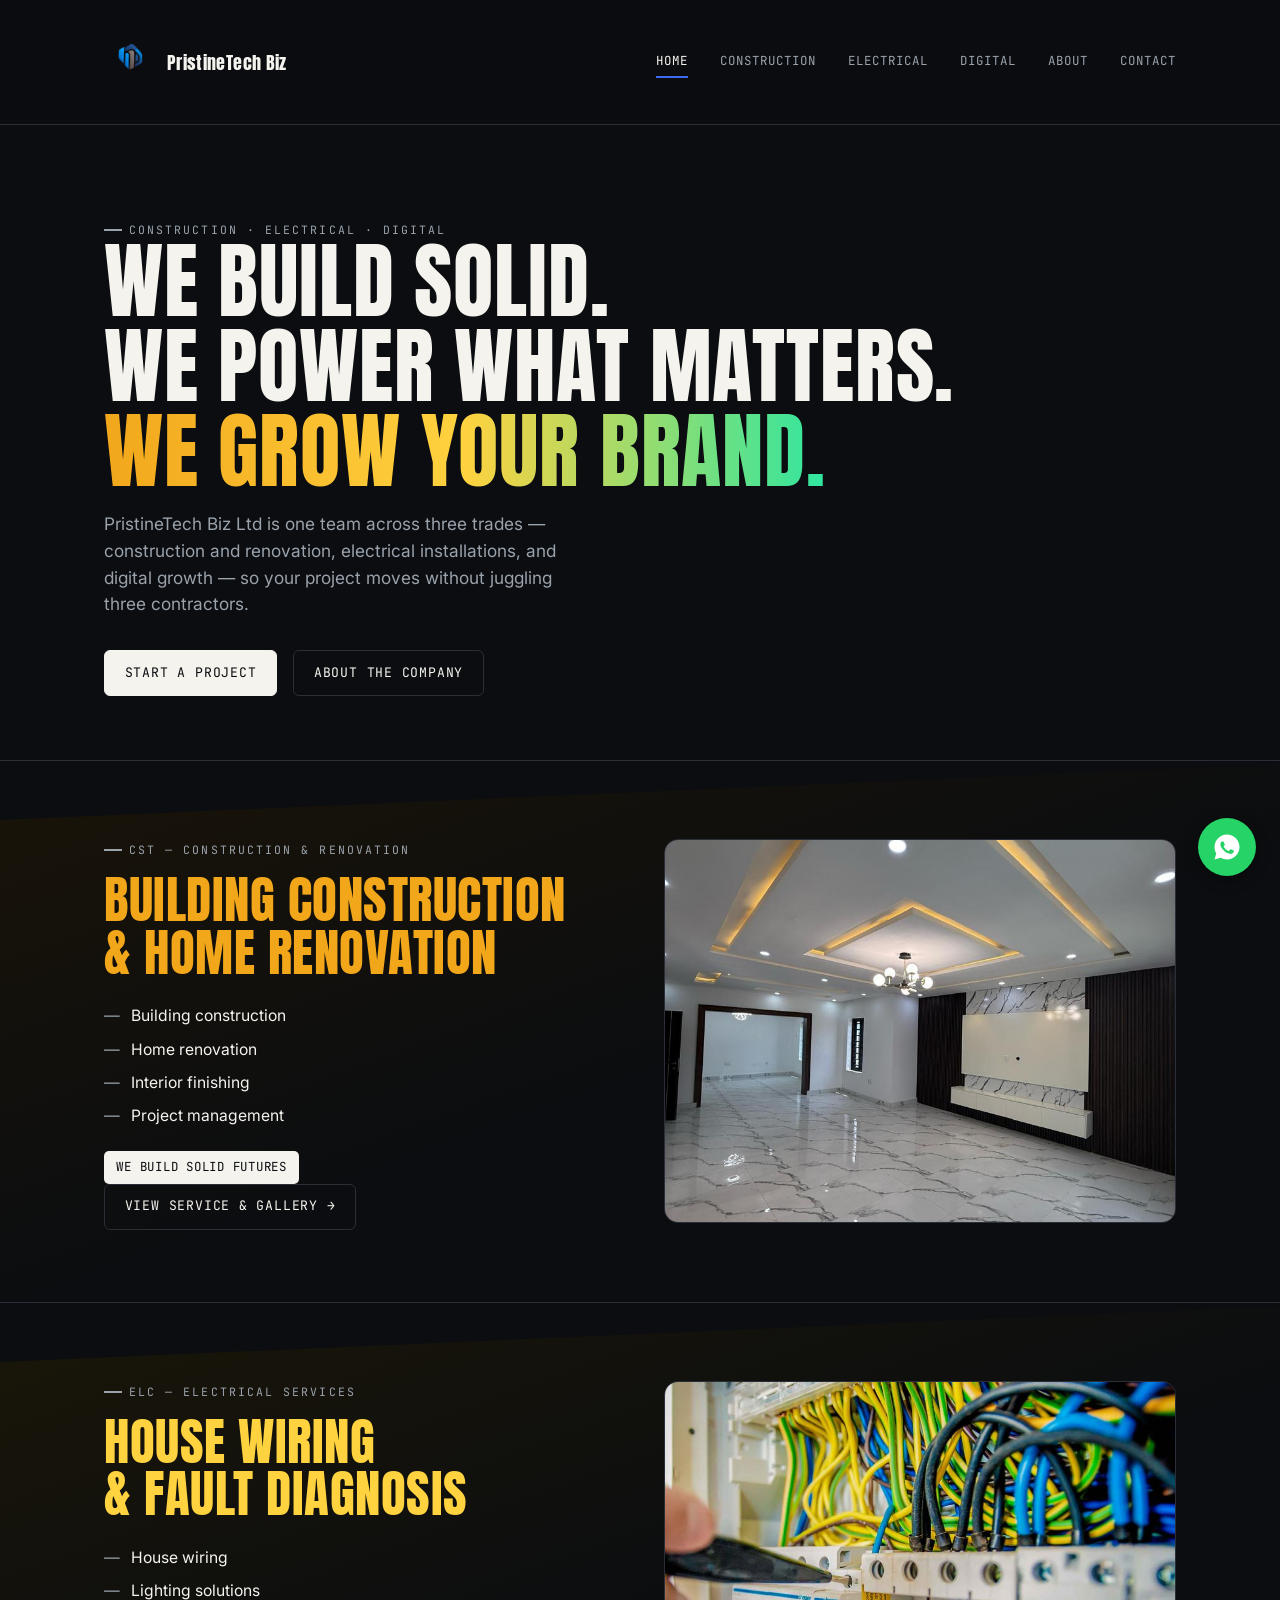
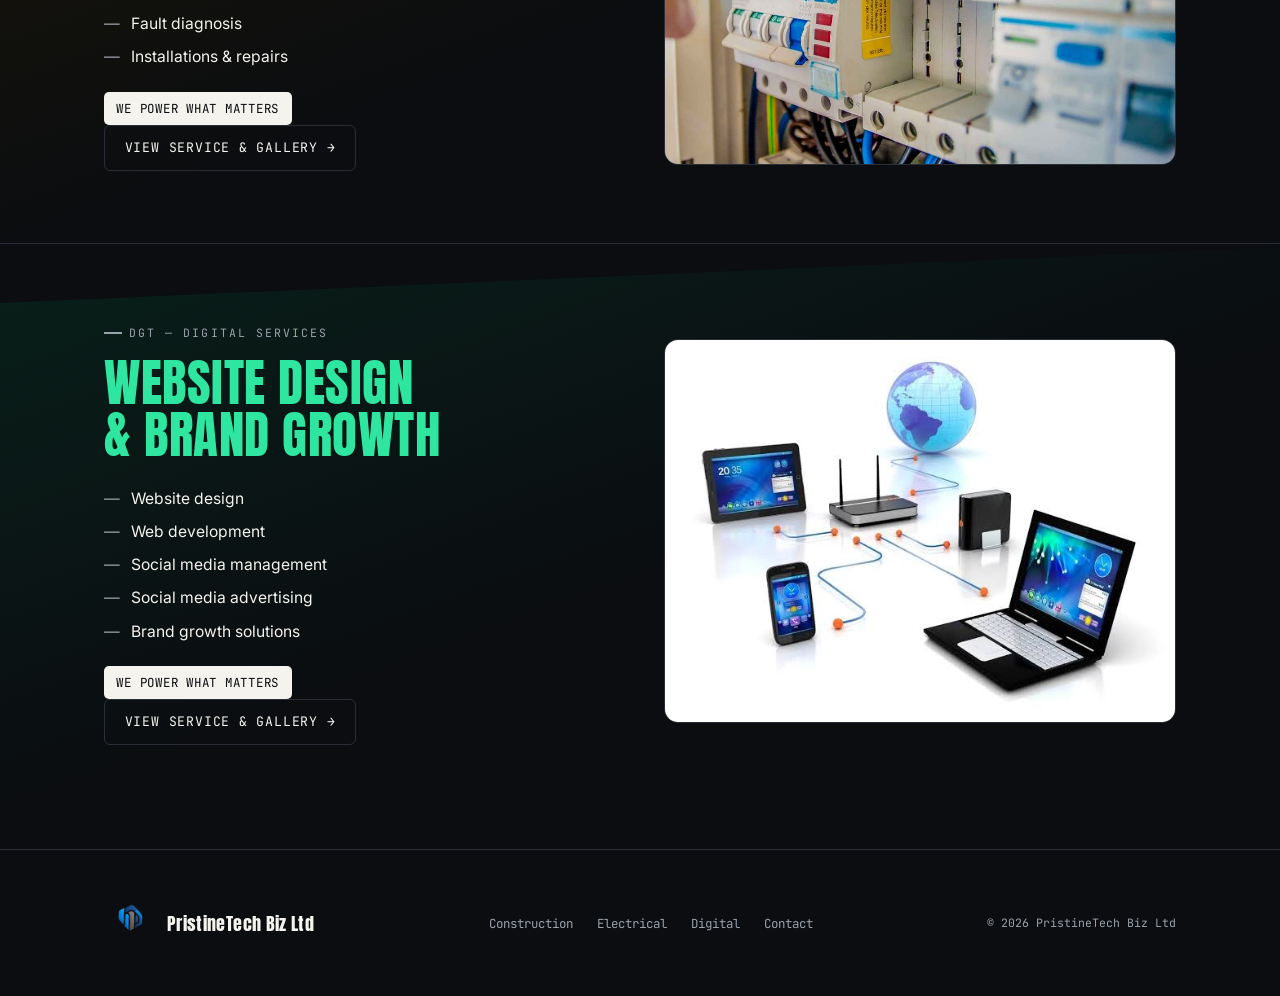
==== index.html @ e7f6a04f "Add favicon and manifest links to index.html Added favicon links and manifest for better branding." ====
<!doctype html>
<html lang="en">
<head>
  <link rel="icon" type="image/x-icon" href="/favicon/favicon.ico">
<link rel="icon" type="image/png" sizes="32x32" href="/favicon/favicon-32x32.png">
<link rel="icon" type="image/png" sizes="16x16" href="/favicon/favicon-16x16.png">
<link rel="apple-touch-icon" href="/favicon/apple-touch-icon.png">
<link rel="manifest" href="/favicon/site.webmanifest">
<meta charset="UTF-8">
<meta name="viewport" content="width=device-width, initial-scale=1.0">
<title>PristineTech Biz Ltd — Construction, Electrical &amp; Digital Services</title>
<meta name="description" content="PristineTech Biz Ltd delivers construction &amp; renovation, electrical services, and digital growth solutions — built solid, powered right.">
<link rel="stylesheet" href="assets/css/style.css?v=2">
</head>
<body>

<header class="site-header">
  <div class="wrap">
    <a class="logo" href="index.html"><img class="logo-img" src="assets/images/logo/pristinetechbiz_logo_2.png" alt="PristineTech Biz Ltd logo"> PristineTech Biz</a>
    <button class="nav-toggle" aria-expanded="false" aria-label="Toggle menu">☰</button>
    <nav class="main-nav">
      <a href="index.html" aria-current="page">Home</a>
      <a href="construction-renovation.html">Construction</a>
      <a href="electrical-services.html">Electrical</a>
      <a href="digital-services.html">Digital</a>
      <a href="about.html">About</a>
      <a href="contact.html">Contact</a>
    </nav>
  </div>
</header>

<section class="hero">
  <div class="wrap">
    <span class="eyebrow">Construction · Electrical · Digital</span>
    <h1>We build solid.<br>We power what matters.<br><span class="accent-line">We grow your brand.</span></h1>
    <p class="lede">PristineTech Biz Ltd is one team across three trades — construction and renovation, electrical installations, and digital growth — so your project moves without juggling three contractors.</p>
    <div class="cta-row">
      <a class="btn btn-solid" href="contact.html">Start a project</a>
      <a class="btn btn-line" href="about.html">About the company</a>
    </div>
  </div>
</section>

<section class="panel panel-cst">
  <div class="wrap panel-inner">
    <div class="panel-grid">
      <div>
        <span class="eyebrow">CST — Construction &amp; Renovation</span>
        <h2>Building Construction<br>&amp; Home Renovation</h2>
        <ul class="service-list">
          <li>Building construction</li>
          <li>Home renovation</li>
          <li>Interior finishing</li>
          <li>Project management</li>
        </ul>
        <span class="tagline-badge">We Build Solid Futures</span>
        <div class="cta-row"><a class="btn btn-line" href="construction-renovation.html">View service &amp; gallery →</a></div>
      </div>
      <div class="mini-slider" id="construction-slider"></div>
    </div>
  </div>
</section>

<section class="panel panel-elc">
  <div class="wrap panel-inner">
    <div class="panel-grid">
      <div class="mini-slider" id="electrical-slider" style="order:2"></div>
      <div style="order:1">
        <span class="eyebrow">ELC — Electrical Services</span>
        <h2>House Wiring<br>&amp; Fault Diagnosis</h2>
        <ul class="service-list">
          <li>House wiring</li>
          <li>Lighting solutions</li>
          <li>Fault diagnosis</li>
          <li>Installations &amp; repairs</li>
        </ul>
        <span class="tagline-badge">We Power What Matters</span>
        <div class="cta-row"><a class="btn btn-line" href="electrical-services.html">View service &amp; gallery →</a></div>
      </div>
    </div>
  </div>
</section>

<section class="panel panel-dgt">
  <div class="wrap panel-inner">
    <div class="panel-grid">
      <div>
        <span class="eyebrow">DGT — Digital Services</span>
        <h2>Website Design<br>&amp; Brand Growth</h2>
        <ul class="service-list">
          <li>Website design</li>
          <li>Web development</li>
          <li>Social media management</li>
          <li>Social media advertising</li>
          <li>Brand growth solutions</li>
        </ul>
        <span class="tagline-badge">We Power What Matters</span>
        <div class="cta-row"><a class="btn btn-line" href="digital-services.html">View service &amp; gallery →</a></div>
      </div>
      <div class="mini-slider" id="digital-slider"></div>
    </div>
  </div>
</section>

<footer class="site-footer">
  <div class="wrap">
    <span class="logo"><img class="logo-img" src="assets/images/logo/pristinetechbiz_logo_2.png" alt="PristineTech Biz Ltd logo"> PristineTech Biz Ltd</span>
    <nav class="foot-links">
      <a href="construction-renovation.html">Construction</a>
      <a href="electrical-services.html">Electrical</a>
      <a href="digital-services.html">Digital</a>
      <a href="contact.html">Contact</a>
    </nav>
    <span class="foot-note">© <span id="year"></span> PristineTech Biz Ltd</span>
  </div>
</footer>

<script src="assets/js/script.js"></script>
<script>
  initSlider('construction-slider', [
    { src: "assets/images/construction/IMG-20250523-WA0003.jpg", alt: "Construction project 1" },
    { src: "assets/images/construction/construction.jpg", alt: "Construction project 2" },
    { src: "assets/images/construction/IMG-20260212-WA0004.jpg", alt: "Construction project 3" },
    { src: "assets/images/construction/electrical 2.jpg", alt: "Construction project 4" },
        { src: "assets/images/construction/19f71fbeab74486bb42ddce59c59d554.jpg", alt: "Construction project placeholder 5" },
    { src: "assets/images/construction/IMG_20250320_165807_387.jpg", alt: "Construction project placeholder 6" },
    { src: "assets/images/construction/Screenshot_20260808-220955.jpg", alt: "Construction project placeholder 7" },
    { src: "assets/images/construction/project 2.jpg", alt: "Construction project placeholder 8" },
  ]);
  initSlider('electrical-slider', [
    { src: "assets/images/electrical/Electrical-Engineering.jpg", alt: "Electrical project 1" },
    { src: "assets/images/electrical/electrical 5.jpeg", alt: "Electrical project 2" },
    { src: "assets/images/electrical/project 1.jpg", alt: "Electrical project 3" },
    { src: "assets/images/electrical/IMG-20250507-WA0004.jpg", alt: "Electrical project 4" },
  ]);
  initSlider('digital-slider', [
    { src: "assets/images/digital/digital.jpeg", alt: "Digital project 1" },
    { src: "assets/images/digital/digital 1.jpg", alt: "Digital project 2" },
  ]);
  document.getElementById('year').textContent = new Date().getFullYear();
</script>
  <a class="whatsapp-float" href="https://wa.me/2347010302625?text=Hi%20PristineTech%20Biz%2C%20I%27d%20like%20to%20make%20an%20inquiry" target="_blank" rel="noopener" aria-label="Chat with us on WhatsApp">
  <svg viewBox="0 0 24 24" fill="#fff"><path d="M12 2C6.48 2 2 6.48 2 12c0 1.87.51 3.63 1.4 5.14L2 22l4.98-1.35A9.94 9.94 0 0 0 12 22c5.52 0 10-4.48 10-10S17.52 2 12 2zm5.2 14.2c-.22.62-1.28 1.19-1.77 1.24-.45.05-1.02.07-1.65-.1a15.2 15.2 0 0 1-1.5-.55c-2.65-1.15-4.38-3.83-4.51-4.01-.13-.18-1.08-1.44-1.08-2.74s.68-1.94.93-2.2c.24-.26.53-.33.7-.33h.5c.16 0 .38-.03.58.44.22.53.75 1.83.81 1.96.07.13.11.29.02.47-.09.18-.14.29-.27.45-.13.15-.28.34-.4.46-.13.13-.27.27-.12.53.16.26.7 1.16 1.51 1.88 1.03.92 1.9 1.2 2.16 1.34.26.13.42.11.57-.07.16-.18.66-.77.84-1.03.18-.26.35-.22.59-.13.24.09 1.53.72 1.79.85.26.13.44.2.5.31.06.11.06.66-.16 1.28z"/></svg>
</a>
</body>
</html>
---- assets/css/style.css ----
/* ==========================================================================
   PristineTech Biz Ltd — shared stylesheet
   Design language: bold poster panels, angled dividers, three service
   accents (construction amber, electrical volt-yellow, digital mint).
   ========================================================================== */

@import url('https://fonts.googleapis.com/css2?family=Anton&family=Inter:wght@400;500;600;700;800&family=JetBrains+Mono:wght@500;600&display=swap');

:root{
  --bg:        #0b0d10;
  --bg-panel:  #15181d;
  --bg-panel-2:#1c2027;
  --ink:       #f5f3ee;
  --ink-dim:   #9aa2ac;
  --line:      #2a2f37;

  --brand:     #3d6bf0;

  --cst-1:     #f2a71b;
  --cst-2:     #d9481e;
  --elc-1:     #ffd23f;
  --elc-2:     #ff9f1c;
  --dgt-1:     #2fe6a0;
  --dgt-2:     #12b886;

  --display: 'Anton', Impact, sans-serif;
  --body:    'Inter', -apple-system, sans-serif;
  --mono:    'JetBrains Mono', monospace;

  --skew: -2.5deg;
}

*,*::before,*::after{ box-sizing:border-box; }
html{ scroll-behavior:smooth; }
body{
  margin:0;
  background:var(--bg);
  color:var(--ink);
  font-family:var(--body);
  line-height:1.55;
  -webkit-font-smoothing:antialiased;
}
img{ max-width:100%; display:block; }
a{ color:inherit; text-decoration:none; }
h1,h2,h3{ font-family:var(--display); font-weight:400; letter-spacing:.01em; line-height:1.02; margin:0; text-transform:uppercase; }
p{ margin:0; }
.wrap{ max-width:1120px; margin:0 auto; padding:0 24px; }
.eyebrow{
  font-family:var(--mono); font-size:.72rem; letter-spacing:.18em;
  text-transform:uppercase; color:var(--ink-dim); display:inline-flex; gap:.6em; align-items:center;
}
.eyebrow::before{ content:''; width:18px; height:2px; background:currentColor; display:inline-block; }

:focus-visible{ outline:3px solid var(--dgt-1); outline-offset:3px; }

/* ---------- header ---------- */
.site-header{
  position:sticky; top:0; z-index:50;
  background:rgba(11,13,16,.86); backdrop-filter:blur(10px);
  border-bottom:1px solid var(--line);
}
.site-header .wrap{ display:flex; align-items:center; justify-content:space-between; height:124px; }
.logo{ display:flex; align-items:center; gap:.7em; font-family:var(--display); font-size:1.15rem; letter-spacing:.02em; }
.logo-img{ width:50px; height:50px; object-fit:contain; }
nav.main-nav{ display:flex; gap:2rem; }
nav.main-nav a{
  font-family:var(--mono); font-size:.78rem; letter-spacing:.08em; text-transform:uppercase;
  color:var(--ink-dim); padding:.4em 0; border-bottom:2px solid transparent; transition:.15s;
}
nav.main-nav a:hover, nav.main-nav a[aria-current="page"]{ color:var(--ink); border-color:var(--brand); }
.nav-toggle{ display:none; background:none; border:1px solid var(--line); color:var(--ink); border-radius:8px; padding:.5em .7em; font-size:1.1rem; }

@media (max-width:760px){
  nav.main-nav{
    position:fixed; inset:76px 0 auto 0; background:var(--bg-panel);
    flex-direction:column; padding:1rem 24px; gap:0; border-bottom:1px solid var(--line);
    transform:translateY(-140%); transition:transform .25s ease;
  }
  nav.main-nav.open{ transform:translateY(0); }
  nav.main-nav a{ padding:.9em 0; border-bottom:1px solid var(--line); }
  .nav-toggle{ display:block; }
}

/* ---------- hero ---------- */
.hero{ padding:5.5rem 0 4rem; position:relative; overflow:hidden; }
.hero h1{ font-size:clamp(2.6rem,7vw,5.2rem); }
.hero .accent-line{ background:linear-gradient(90deg,var(--cst-1),var(--elc-1),var(--dgt-1)); -webkit-background-clip:text; background-clip:text; color:transparent; }
.hero p.lede{ max-width:44ch; color:var(--ink-dim); font-size:1.08rem; margin-top:1.1rem; }
.hero .cta-row{ display:flex; gap:1rem; flex-wrap:wrap; margin-top:2rem; }

.btn{
  font-family:var(--mono); font-size:.82rem; letter-spacing:.06em; text-transform:uppercase;
  padding:.9em 1.5em; border-radius:6px; border:1px solid var(--line); display:inline-flex; align-items:center; gap:.6em;
  transition:.15s;
}
.btn-solid{ background:var(--ink); color:var(--bg); border-color:var(--ink); }
.btn-solid:hover{ background:transparent; color:var(--ink); }
.btn-line:hover{ border-color:var(--ink); }

/* ---------- panel sections (poster-panel motif) ---------- */
.panel{
  position:relative; padding:4.5rem 0; overflow:hidden;
  border-top:1px solid var(--line);
}
.panel::before{ /* angled top edge, mimics comic-panel cut */
  content:''; position:absolute; top:-1px; left:0; right:0; height:60px;
  background:var(--bg); transform:skewY(var(--skew)); transform-origin:top left; z-index:1;
}
.panel-inner{ position:relative; z-index:2; }
.panel-cst{ background:linear-gradient(160deg,#1a1408,var(--bg) 55%); }
.panel-elc{ background:linear-gradient(160deg,#1a1608,var(--bg) 55%); }
.panel-dgt{ background:linear-gradient(160deg,#08201a,var(--bg) 55%); }

.panel-grid{ display:grid; grid-template-columns:1fr 1fr; gap:3rem; align-items:center; }
@media (max-width:800px){ .panel-grid{ grid-template-columns:1fr; } }

.panel h2{ font-size:clamp(2rem,4.2vw,3.2rem); margin:.3em 0 .5em; }
.panel-cst h2{ color:var(--cst-1); }
.panel-elc h2{ color:var(--elc-1); }
.panel-dgt h2{ color:var(--dgt-1); }

ul.service-list{ list-style:none; margin:1.2rem 0 0; padding:0; display:grid; gap:.55rem; }
ul.service-list li{ display:flex; gap:.7em; align-items:baseline; color:var(--ink); font-size:.98rem; }
ul.service-list li::before{ content:'—'; color:var(--ink-dim); }

.tagline-badge{
  display:inline-block; margin-top:1.4rem; font-family:var(--mono); font-size:.78rem;
  letter-spacing:.06em; text-transform:uppercase; padding:.55em 1em; border-radius:5px;
  background:var(--ink); color:var(--bg);
}

.panel-visual{
  aspect-ratio:4/3; border-radius:14px; background:var(--bg-panel-2);
   display:grid; place-items:center; color:var(--ink-dim);
   font-family:var(--mono); font-size:.8rem; text-align:center; padding:2rem;
}
 .mini-slider{
  position:relative; aspect-ratio:4/3; border-radius:14px; overflow:hidden;
  border:1px solid var(--line); background:var(--bg-panel-2);
}
.mini-slider img{
  position:absolute; inset:0; width:100%; height:100%; object-fit:cover;
  opacity:0; transition:opacity .8s ease;
}
.mini-slider img.active{ opacity:1; }
}

/* ---------- service page header ---------- */
.service-hero{ padding:4rem 0 3rem; }
.service-hero .eyebrow{ margin-bottom:.9rem; }
.service-hero h1{ font-size:clamp(2.2rem,6vw,3.8rem); }
.service-hero p.lede{ color:var(--ink-dim); max-width:56ch; margin-top:1rem; }
.service-hero.cst h1{ color:var(--cst-1); }
.service-hero.elc h1{ color:var(--elc-1); }
.service-hero.dgt h1{ color:var(--dgt-1); }

/* ---------- gallery ---------- */
.gallery-section{ padding:1rem 0 4rem; }
.gallery-grid{ display:grid; grid-template-columns:repeat(auto-fill,minmax(220px,1fr)); gap:1rem; margin-top:1.5rem; }
.gallery-grid img{ width:100%; aspect-ratio:4/3; object-fit:cover; border-radius:10px; border:1px solid var(--line); }

/* ---------- inquiry form ---------- */
.inquiry{ padding:3rem 0 5rem; }
.inquiry-card{
  background:var(--bg-panel); border:1px solid var(--line); border-radius:16px;
  padding:2.4rem; display:grid; gap:1.1rem; max-width:640px;
}
.field{ display:grid; gap:.4rem; }
.field label{ font-family:var(--mono); font-size:.74rem; letter-spacing:.08em; text-transform:uppercase; color:var(--ink-dim); }
.field input, .field textarea{
  background:var(--bg); border:1px solid var(--line); border-radius:8px; color:var(--ink);
  padding:.85em 1em; font-family:var(--body); font-size:.95rem;
}
.field textarea{ min-height:120px; resize:vertical; }
.field input:focus, .field textarea:focus{ outline:2px solid var(--brand); border-color:transparent; }
.submit-btn{
  font-family:var(--mono); font-size:.82rem; letter-spacing:.06em; text-transform:uppercase;
  padding:.9em 1.6em; border-radius:6px; border:none; background:var(--brand); color:#fff; cursor:pointer; width:fit-content;
}
.submit-btn:hover{ filter:brightness(1.12); }
.whatsapp-float{
  position:fixed; bottom:24px; right:24px; z-index:60;
  width:58px; height:58px; border-radius:50%;
  background:#25D366; display:grid; place-items:center;
  box-shadow:0 4px 14px rgba(0,0,0,.35);
  transition:transform .15s ease;
}
.whatsapp-float:hover{ transform:scale(1.08); }
.whatsapp-float svg{ width:30px; height:30px; }
/* ---------- footer ---------- */
footer.site-footer{ border-top:1px solid var(--line); padding:3rem 0; margin-top:2rem; }
footer.site-footer .wrap{ display:flex; justify-content:space-between; flex-wrap:wrap; gap:1.5rem; align-items:center; }
footer .foot-links{ display:flex; gap:1.5rem; font-family:var(--mono); font-size:.78rem; color:var(--ink-dim); }
footer .foot-note{ font-family:var(--mono); font-size:.72rem; color:var(--ink-dim); }

@media (prefers-reduced-motion:reduce){ html{ scroll-behavior:auto; } * { transition:none !important; } }
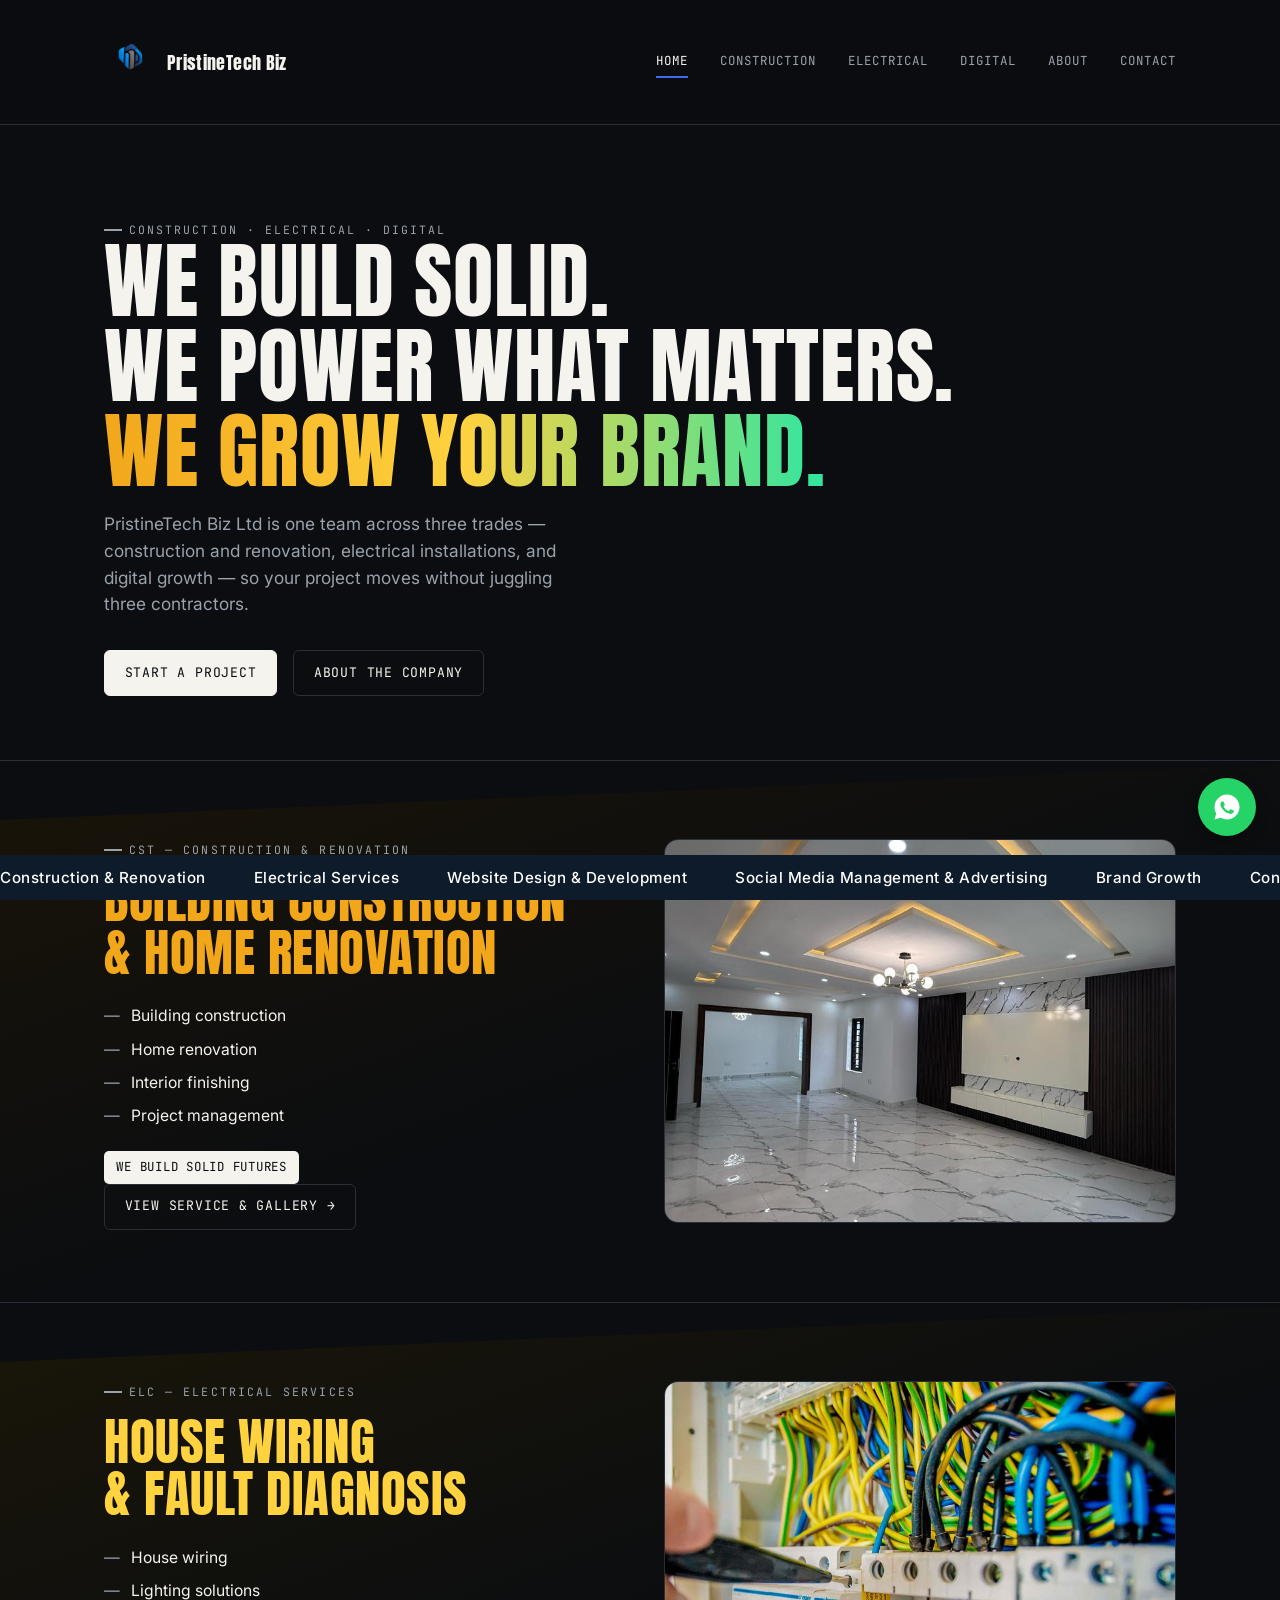
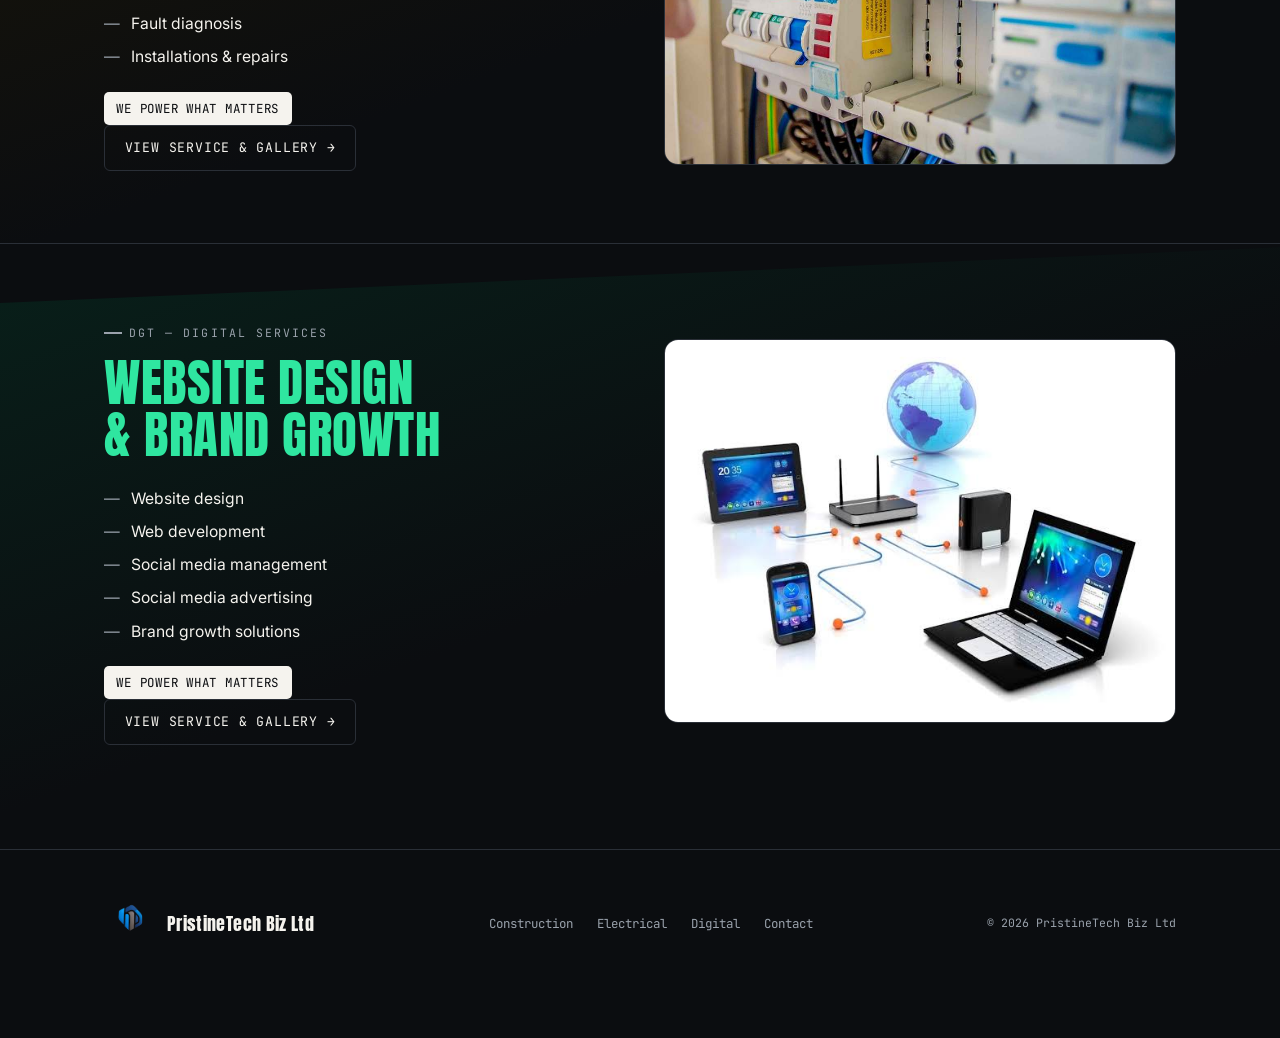
==== commit cda925b1: "Add files via upload" ====
--- a/index.html
+++ b/index.html
@@ -142,5 +142,19 @@
   <a class="whatsapp-float" href="https://wa.me/2347010302625?text=Hi%20PristineTech%20Biz%2C%20I%27d%20like%20to%20make%20an%20inquiry" target="_blank" rel="noopener" aria-label="Chat with us on WhatsApp">
   <svg viewBox="0 0 24 24" fill="#fff"><path d="M12 2C6.48 2 2 6.48 2 12c0 1.87.51 3.63 1.4 5.14L2 22l4.98-1.35A9.94 9.94 0 0 0 12 22c5.52 0 10-4.48 10-10S17.52 2 12 2zm5.2 14.2c-.22.62-1.28 1.19-1.77 1.24-.45.05-1.02.07-1.65-.1a15.2 15.2 0 0 1-1.5-.55c-2.65-1.15-4.38-3.83-4.51-4.01-.13-.18-1.08-1.44-1.08-2.74s.68-1.94.93-2.2c.24-.26.53-.33.7-.33h.5c.16 0 .38-.03.58.44.22.53.75 1.83.81 1.96.07.13.11.29.02.47-.09.18-.14.29-.27.45-.13.15-.28.34-.4.46-.13.13-.27.27-.12.53.16.26.7 1.16 1.51 1.88 1.03.92 1.9 1.2 2.16 1.34.26.13.42.11.57-.07.16-.18.66-.77.84-1.03.18-.26.35-.22.59-.13.24.09 1.53.72 1.79.85.26.13.44.2.5.31.06.11.06.66-.16 1.28z"/></svg>
 </a>
+<div class="lower-third">
+  <div class="lower-third__track">
+    <span>Construction & Renovation</span>
+    <span>Electrical Services</span>
+    <span>Website Design & Development</span>
+    <span>Social Media Management & Advertising</span>
+    <span>Brand Growth</span>
+    <span>Construction & Renovation</span>
+    <span>Electrical Services</span>
+    <span>Website Design & Development</span>
+    <span>Social Media Management & Advertising</span>
+    <span>Brand Growth</span>
+  </div>
+</div>
 </body>
 </html>
--- a/assets/css/style.css
+++ b/assets/css/style.css
@@ -143,7 +143,102 @@
   opacity:0; transition:opacity .8s ease;
 }
 .mini-slider img.active{ opacity:1; }
-}
+
+/* ---------- testimonials & trust badges ---------- */
+.testimonials, .trust-badges { padding: 3rem 0; text-align: center; }
+.testimonials h2 { font-size: clamp(1.6rem, 4vw, 2.2rem); margin-bottom: 1.6rem; color: var(--ink); }
+
+.slider {
+  position: relative;
+  width: 100%;
+  max-width: 320px;
+  height: 170px;
+  margin: 0 auto;
+  display: flex;
+  align-items: center;
+  justify-content: center;
+}
+#badge-slider { height: 44px; }
+
+.slide {
+  display: none;
+  opacity: 0;
+  transition: opacity 0.6s ease;
+  width: 100%;
+  height: 100%;
+  align-items: center;
+  justify-content: center;
+  flex-direction: column;
+  background: #111;
+  border-radius: 10px;
+  overflow: hidden;
+  box-sizing: border-box;
+}
+.slide.active { display: flex; opacity: 1; }
+.slide.text-review { align-items: flex-start; padding: 14px 16px; }
+
+.reviewer-row { display: flex; align-items: center; gap: 10px; margin-bottom: 6px; }
+.avatar {
+  width: 32px;
+  height: 32px;
+  border-radius: 50%;
+  background: #2e7d32;
+  color: #fff;
+  font-weight: 700;
+  font-size: 0.9rem;
+  display: flex;
+  align-items: center;
+  justify-content: center;
+  flex-shrink: 0;
+}
+.reviewer-meta { text-align: left; }
+.reviewer-meta .name { display: block; font-weight: 700; color: #fff; font-size: 0.9rem; }
+.reviewer-meta .stars { color: #f5a623; font-size: 0.8rem; letter-spacing: 1px; }
+
+.slide p {
+  background: transparent;
+  color: #fff;
+  margin: 0;
+  font-size: 0.9rem;
+  line-height: 1.4;
+  text-align: left;
+  overflow: hidden;
+  display: -webkit-box;
+  -webkit-line-clamp: 3;
+  -webkit-box-orient: vertical;
+}
+.slide span.location { display: block; margin-top: 8px; font-weight: 600; color: #ccc; font-size: 0.78rem; }
+
+.review-screenshot {
+  width: 100%;
+  height: 100%;
+  object-fit: contain;
+  display: block;
+}
+
+/* Trust badge card overrides the generic dark slide box with a light card */
+#badge-slider {
+  background: #eef6ee;
+  border-radius: 12px;
+  padding: 12px 16px;
+  max-width: 280px;
+  height: auto;
+  min-height: 44px;
+}
+#badge-slider .slide { background: transparent; padding: 0; }
+.badge-item {
+  font-weight: 700;
+  color: #2e7d32;
+  font-size: 0.95rem;
+  display: flex;
+  align-items: center;
+  justify-content: center;
+  gap: 8px;
+}
+
+.dots { display: flex; justify-content: center; gap: 8px; margin-top: 10px; }
+.dot { width: 8px; height: 8px; border-radius: 50%; background: var(--line); transition: background 0.3s; }
+.dot.active { background: var(--dgt-1); }
 
 /* ---------- service page header ---------- */
 .service-hero{ padding:4rem 0 3rem; }
@@ -179,7 +274,7 @@
 }
 .submit-btn:hover{ filter:brightness(1.12); }
 .whatsapp-float{
-  position:fixed; bottom:24px; right:24px; z-index:60;
+  position:fixed; bottom:64px; right:24px; z-index:60;
   width:58px; height:58px; border-radius:50%;
   background:#25D366; display:grid; place-items:center;
   box-shadow:0 4px 14px rgba(0,0,0,.35);
@@ -187,6 +282,35 @@
 }
 .whatsapp-float:hover{ transform:scale(1.08); }
 .whatsapp-float svg{ width:30px; height:30px; }
+
+/* ---------- lower-third scrolling ticker ---------- */
+body { padding-bottom: 42px; }
+.lower-third {
+  position: fixed;
+  bottom: 0;
+  left: 0;
+  width: 100%;
+  background: #0d1b2a;
+  color: #fff;
+  overflow: hidden;
+  white-space: nowrap;
+  padding: 10px 0;
+  z-index: 50;
+}
+.lower-third__track {
+  display: inline-flex;
+  gap: 3rem;
+  animation: crawl 25s linear infinite;
+}
+.lower-third__track span {
+  font-size: 0.95rem;
+  font-weight: 500;
+  letter-spacing: 0.5px;
+}
+@keyframes crawl {
+  from { transform: translateX(0); }
+  to { transform: translateX(-50%); }
+}
 /* ---------- footer ---------- */
 footer.site-footer{ border-top:1px solid var(--line); padding:3rem 0; margin-top:2rem; }
 footer.site-footer .wrap{ display:flex; justify-content:space-between; flex-wrap:wrap; gap:1.5rem; align-items:center; }
@@ -194,3 +318,4 @@
 footer .foot-note{ font-family:var(--mono); font-size:.72rem; color:var(--ink-dim); }
 
 @media (prefers-reduced-motion:reduce){ html{ scroll-behavior:auto; } * { transition:none !important; } }
+
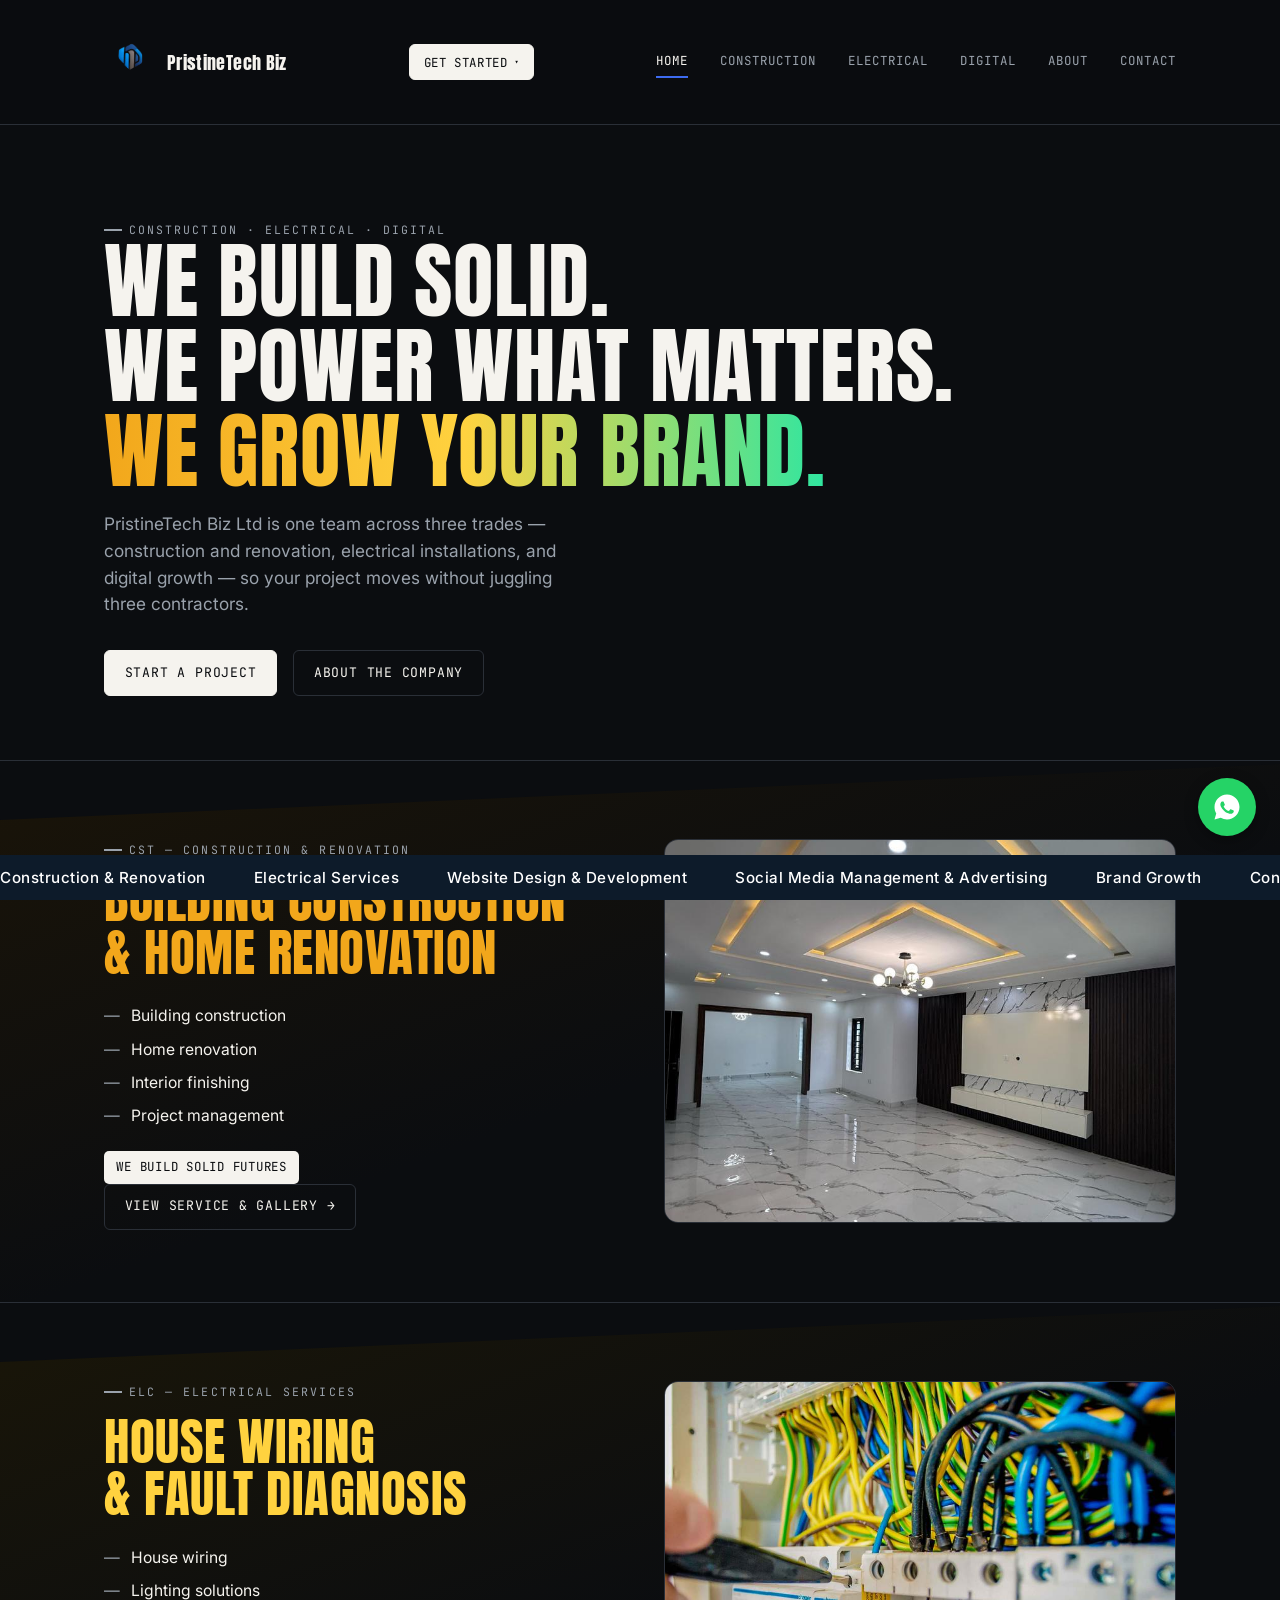
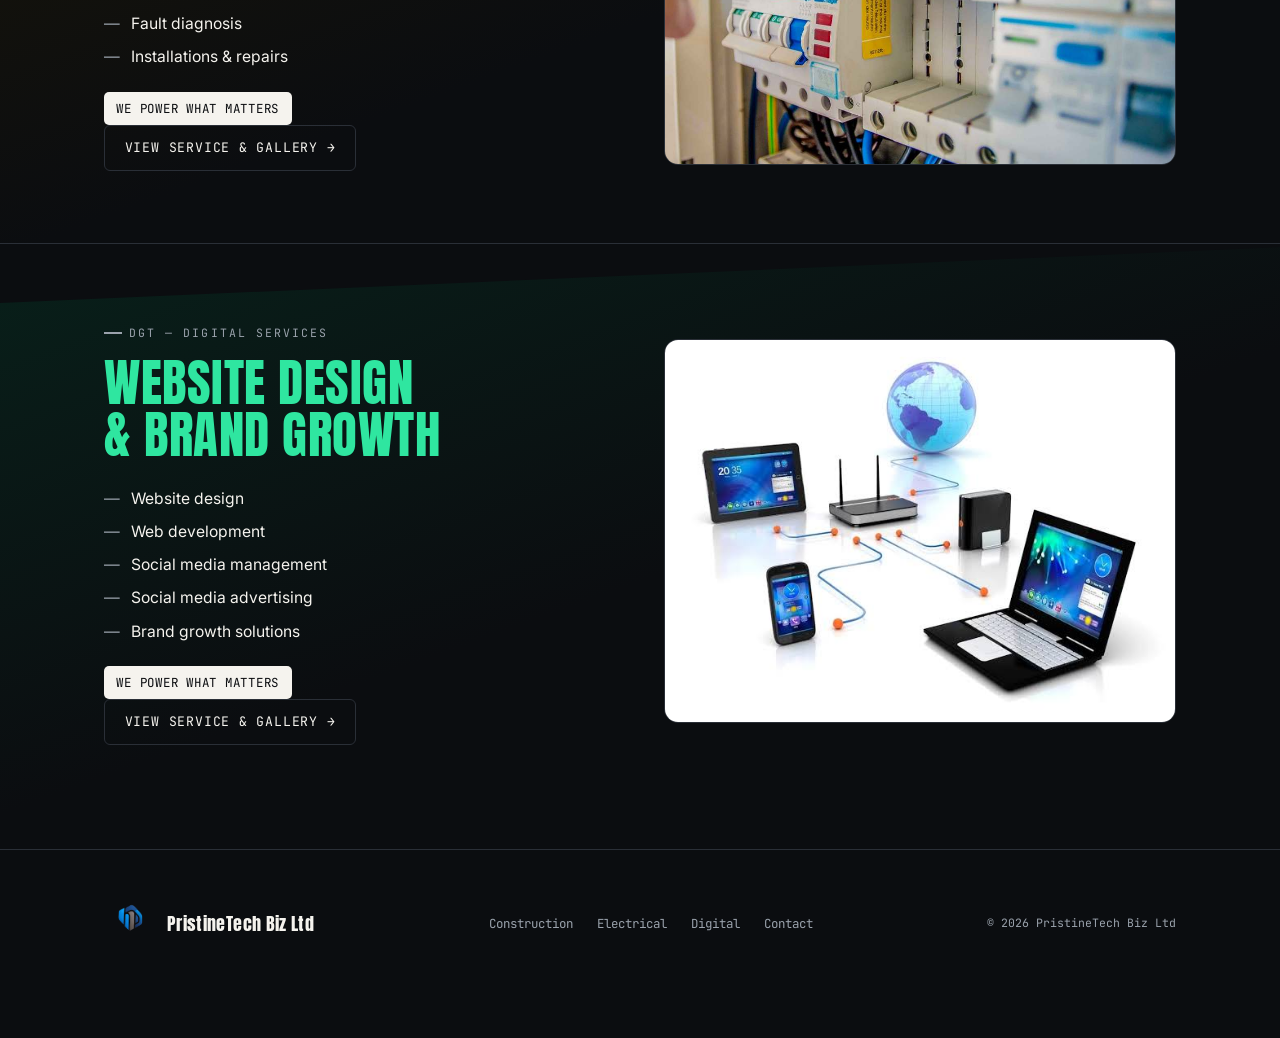
==== commit 1a6e9e53: "Add header CTA button and dropdown menu Added a call-to-action button with a dropdown menu for techn" ====
--- a/index.html
+++ b/index.html
@@ -10,14 +10,23 @@
 <meta name="viewport" content="width=device-width, initial-scale=1.0">
 <title>PristineTech Biz Ltd — Construction, Electrical &amp; Digital Services</title>
 <meta name="description" content="PristineTech Biz Ltd delivers construction &amp; renovation, electrical services, and digital growth solutions — built solid, powered right.">
-<link rel="stylesheet" href="assets/css/style.css?v=2">
+<link rel="stylesheet" href="assets/css/style.css?v=3">
 </head>
 <body>
 
 <header class="site-header">
   <div class="wrap">
     <a class="logo" href="index.html"><img class="logo-img" src="assets/images/logo/pristinetechbiz_logo_2.png" alt="PristineTech Biz Ltd logo"> PristineTech Biz</a>
-    <button class="nav-toggle" aria-expanded="false" aria-label="Toggle menu">☰</button>
+    <div class="header-cta">
+  <button class="header-cta-btn" id="header-cta-btn" aria-expanded="false" aria-haspopup="true">
+    <span class="btn-label">Get Started</span> <span class="chevron">▾</span>
+  </button>
+  <div class="header-cta-menu" id="header-cta-menu">
+    <a href="technicians.html?tab=register">Join as Technician</a>
+    <a href="technicians.html?tab=book">Book a Technician</a>
+  </div>
+</div>
+<button class="nav-toggle" aria-expanded="false" aria-label="Toggle menu">☰</button>
     <nav class="main-nav">
       <a href="index.html" aria-current="page">Home</a>
       <a href="construction-renovation.html">Construction</a>
--- a/assets/css/style.css
+++ b/assets/css/style.css
@@ -253,7 +253,35 @@
 .gallery-section{ padding:1rem 0 4rem; }
 .gallery-grid{ display:grid; grid-template-columns:repeat(auto-fill,minmax(220px,1fr)); gap:1rem; margin-top:1.5rem; }
 .gallery-grid img{ width:100%; aspect-ratio:4/3; object-fit:cover; border-radius:10px; border:1px solid var(--line); }
-
+/* ---------- AI quote chat ---------- */
+.quote-chat-section{ padding:1rem 0 4rem; }
+.quote-chat-card{
+  background:var(--bg-panel); border:1px solid var(--line); border-radius:16px;
+  padding:1.6rem; max-width:640px; display:flex; flex-direction:column; height:520px;
+}
+#quote-chat-log{
+  flex:1; overflow-y:auto; display:flex; flex-direction:column; gap:.7rem; padding:.5rem .2rem 1rem;
+}
+.chat-bubble{
+  max-width:80%; padding:.75em 1em; border-radius:12px; font-size:.92rem; line-height:1.45; white-space:pre-wrap;
+}
+.chat-user{ align-self:flex-end; background:var(--brand); color:#fff; border-bottom-right-radius:3px; }
+.chat-assistant{ align-self:flex-start; background:var(--bg); border:1px solid var(--line); border-bottom-left-radius:3px; }
+.chat-typing{ color:var(--ink-dim); font-style:italic; }
+
+#quote-chat-form{ display:flex; gap:.6rem; border-top:1px solid var(--line); padding-top:1rem; }
+#quote-chat-input{
+  flex:1; background:var(--bg); border:1px solid var(--line); border-radius:8px; color:var(--ink);
+  padding:.8em 1em; font-family:var(--body); font-size:.92rem;
+}
+#quote-chat-input:focus{ outline:2px solid var(--brand); border-color:transparent; }
+#quote-chat-send{
+  font-family:var(--mono); font-size:.8rem; letter-spacing:.05em; text-transform:uppercase;
+  padding:.7em 1.3em; border-radius:6px; border:none; background:var(--elc-1); color:#0b0d10; cursor:pointer;
+}
+#quote-chat-send:disabled{ opacity:.5; cursor:default; }
+#quote-chat-send:not(:disabled):hover{ filter:brightness(1.08); }
+                 
 /* ---------- inquiry form ---------- */
 .inquiry{ padding:3rem 0 5rem; }
 .inquiry-card{
@@ -311,6 +339,44 @@
   from { transform: translateX(0); }
   to { transform: translateX(-50%); }
 }
+/* ---------- header dropdown CTA ---------- */
+.header-cta{ position:relative; }
+.header-cta-btn{
+  font-family:var(--mono); font-size:.78rem; letter-spacing:.05em; text-transform:uppercase;
+  padding:.65em 1.1em; border-radius:6px; border:1px solid var(--ink); background:var(--ink); color:var(--bg);
+  cursor:pointer; display:inline-flex; align-items:center; gap:.5em;
+}
+.header-cta-btn:hover{ background:transparent; color:var(--ink); }
+.header-cta-btn .chevron{ transition:transform .15s ease; font-size:.7em; }
+.header-cta-btn[aria-expanded="true"] .chevron{ transform:rotate(180deg); }
+.header-cta-menu{
+  position:absolute; right:0; top:calc(100% + 10px); min-width:220px;
+  background:var(--bg-panel); border:1px solid var(--line); border-radius:10px;
+  display:none; flex-direction:column; overflow:hidden; z-index:70;
+  box-shadow:0 10px 30px rgba(0,0,0,.4);
+}
+.header-cta-menu.open{ display:flex; }
+.header-cta-menu a{
+  padding:.9em 1.1em; font-family:var(--mono); font-size:.78rem; letter-spacing:.04em;
+  text-transform:uppercase; color:var(--ink); border-bottom:1px solid var(--line);
+}
+.header-cta-menu a:last-child{ border-bottom:none; }
+.header-cta-menu a:hover{ background:var(--bg); color:var(--elc-1); }
+
+@media (max-width:760px){
+  .header-cta-btn span.btn-label{ display:none; }
+  .header-cta-btn{ padding:.65em .8em; }
+}
+
+/* ---------- artisan promo banner ---------- */
+.artisan-banner{
+  background:linear-gradient(90deg,var(--brand),#8b5cf6);
+  color:#fff; text-align:center; padding:.7em 1em;
+  font-family:var(--mono); font-size:.76rem; letter-spacing:.03em;
+}
+.artisan-banner a{ text-decoration:underline; font-weight:700; margin-left:.4em; }
+.artisan-banner a:hover{ opacity:.85; }
+                      
 /* ---------- footer ---------- */
 footer.site-footer{ border-top:1px solid var(--line); padding:3rem 0; margin-top:2rem; }
 footer.site-footer .wrap{ display:flex; justify-content:space-between; flex-wrap:wrap; gap:1.5rem; align-items:center; }
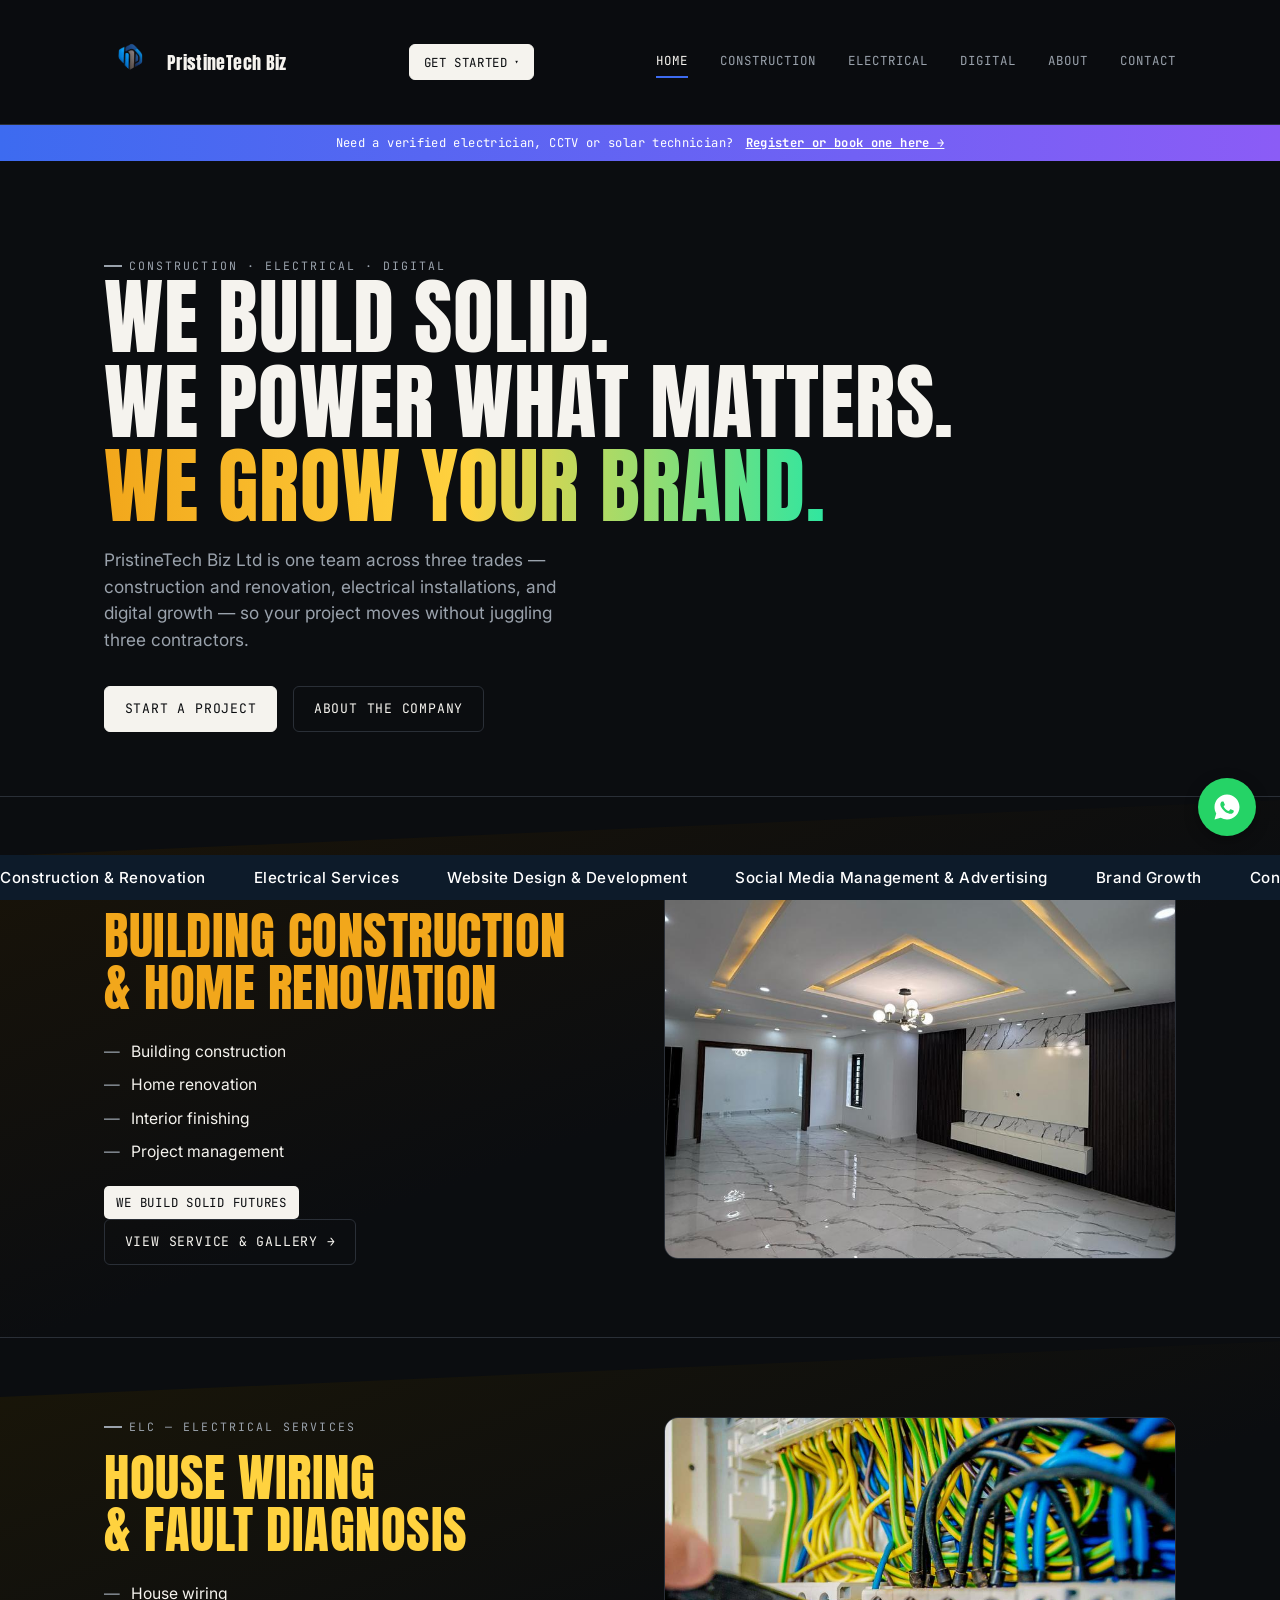
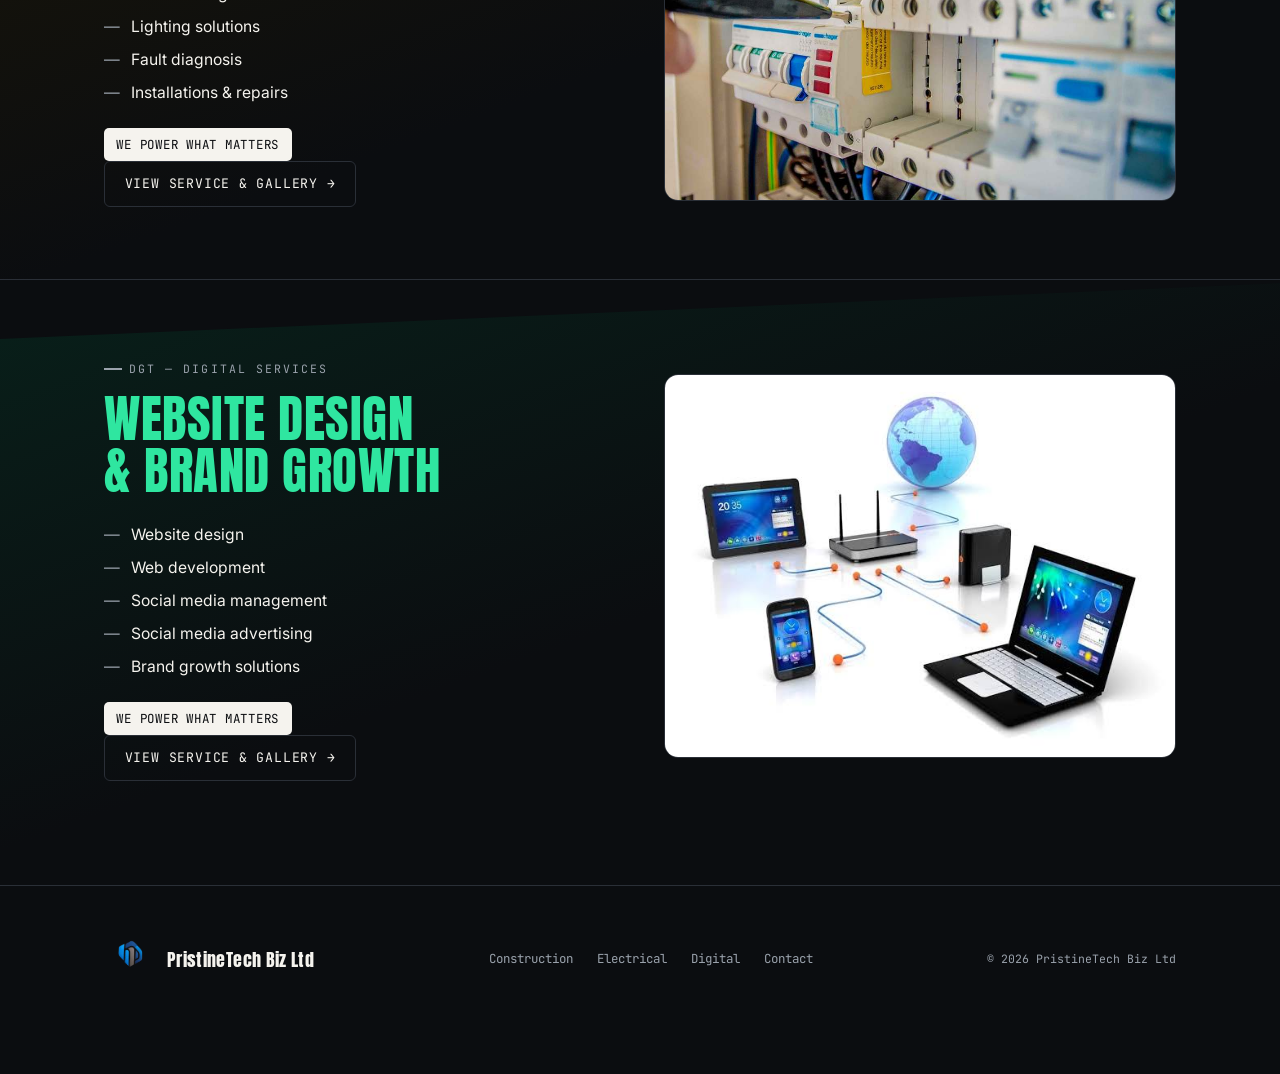
==== commit 45fd4359: "Add artisan banner for technician services Added a banner for technician registration or booking." ====
--- a/index.html
+++ b/index.html
@@ -36,7 +36,9 @@
       <a href="contact.html">Contact</a>
     </nav>
   </div>
-</header>
+</header><div class="artisan-banner">
+  Need a verified electrician, CCTV or solar technician? <a href="technicians.html">Register or book one here →</a>
+</div>
 
 <section class="hero">
   <div class="wrap">
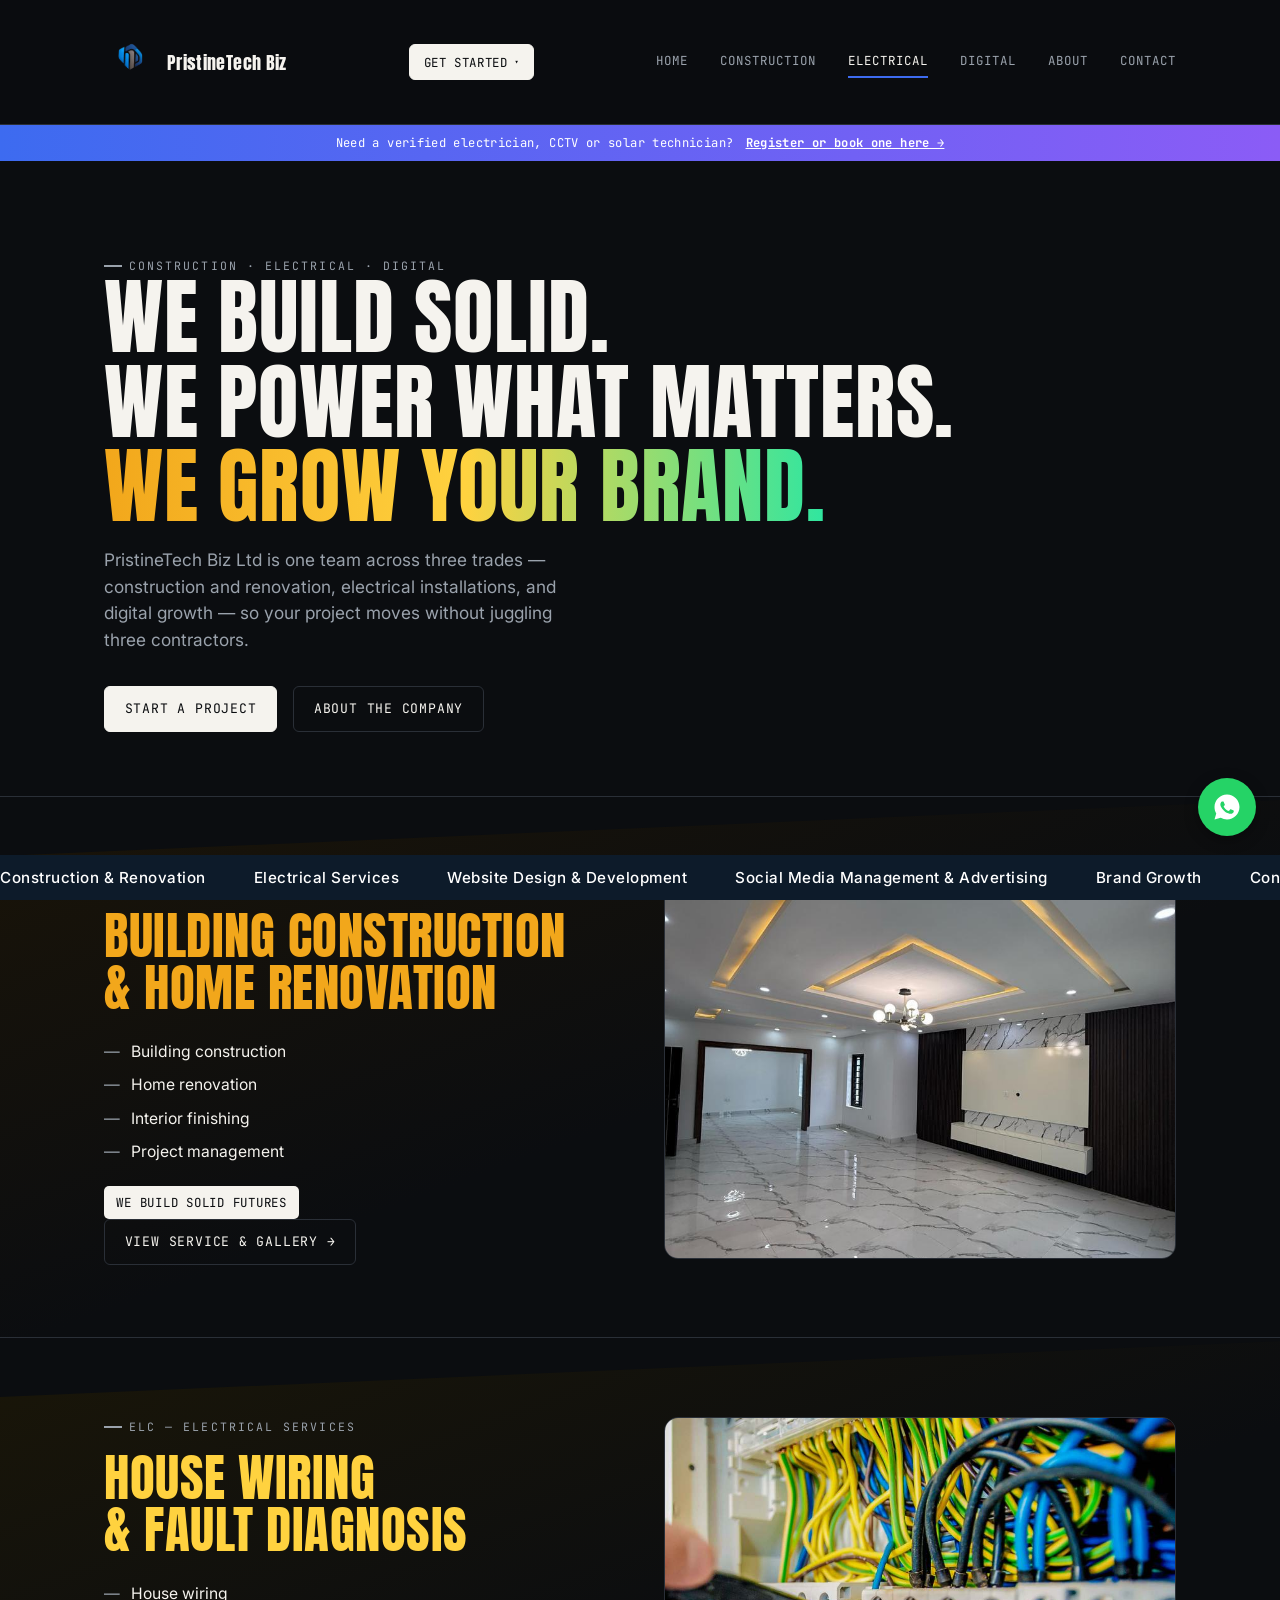
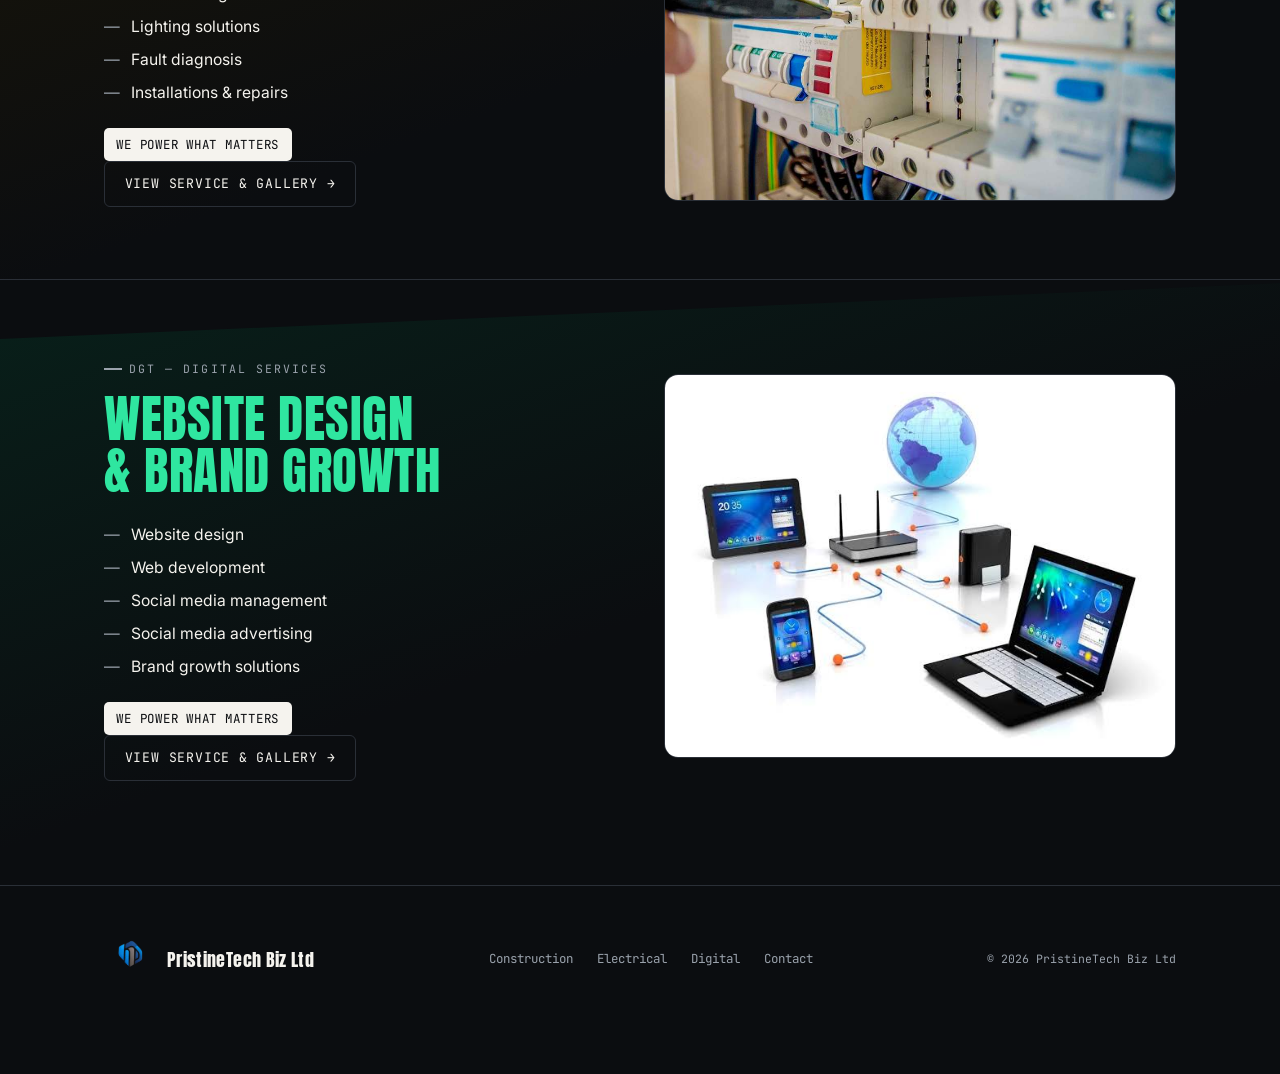
==== commit 824b9102: "Update HTML structure and attributes for accessibility" ====
--- a/index.html
+++ b/index.html
@@ -13,10 +13,9 @@
 <link rel="stylesheet" href="assets/css/style.css?v=3">
 </head>
 <body>
-
 <header class="site-header">
   <div class="wrap">
-    <a class="logo" href="index.html"><img class="logo-img" src="assets/images/logo/pristinetechbiz_logo_2.png" alt="PristineTech Biz Ltd logo"> PristineTech Biz</a>
+   <a class="logo" href="index.html"><img class="logo-img" src="assets/images/logo/pristinetechbiz_logo_2.png" alt="PristineTech Biz logo"> PristineTech Biz</a>
     <div class="header-cta">
   <button class="header-cta-btn" id="header-cta-btn" aria-expanded="false" aria-haspopup="true">
     <span class="btn-label">Get Started</span> <span class="chevron">▾</span>
@@ -28,9 +27,9 @@
 </div>
 <button class="nav-toggle" aria-expanded="false" aria-label="Toggle menu">☰</button>
     <nav class="main-nav">
-      <a href="index.html" aria-current="page">Home</a>
+      <a href="index.html">Home</a>
       <a href="construction-renovation.html">Construction</a>
-      <a href="electrical-services.html">Electrical</a>
+      <a href="electrical-services.html" aria-current="page">Electrical</a>
       <a href="digital-services.html">Digital</a>
       <a href="about.html">About</a>
       <a href="contact.html">Contact</a>
